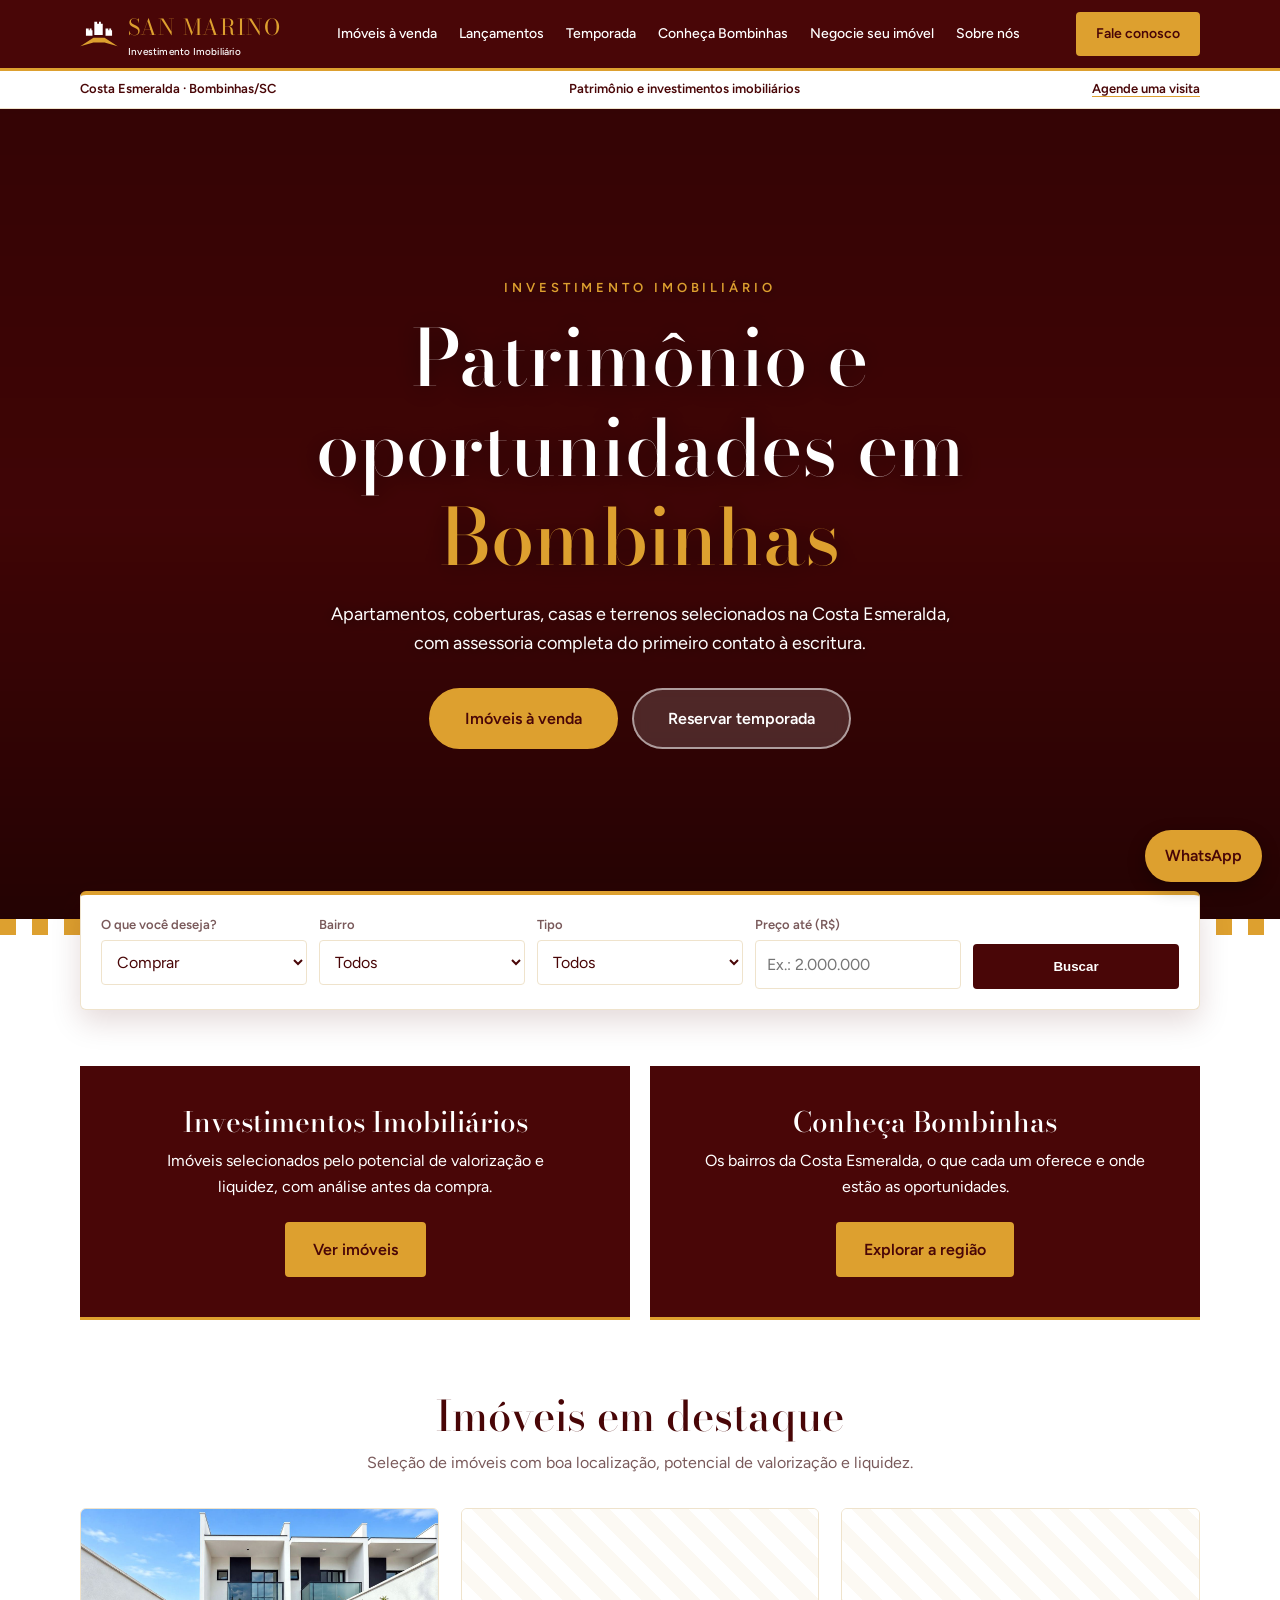
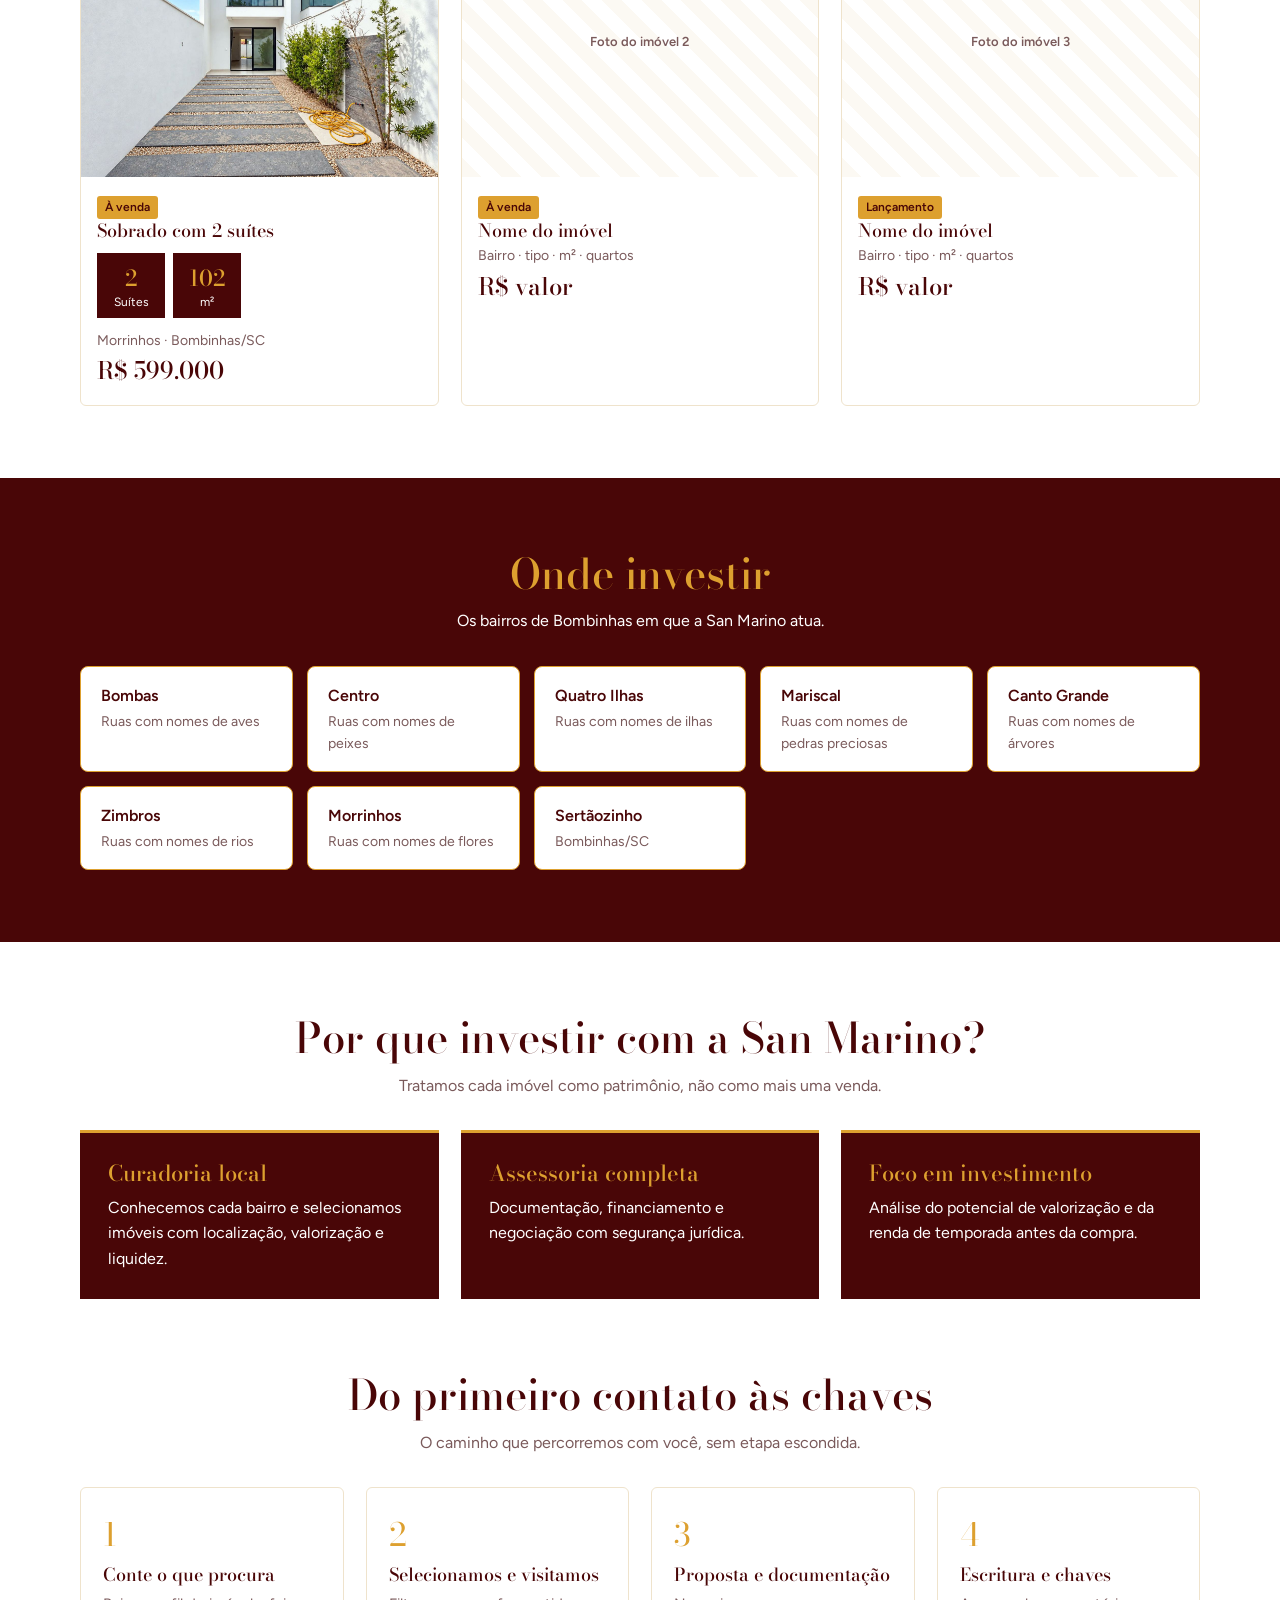
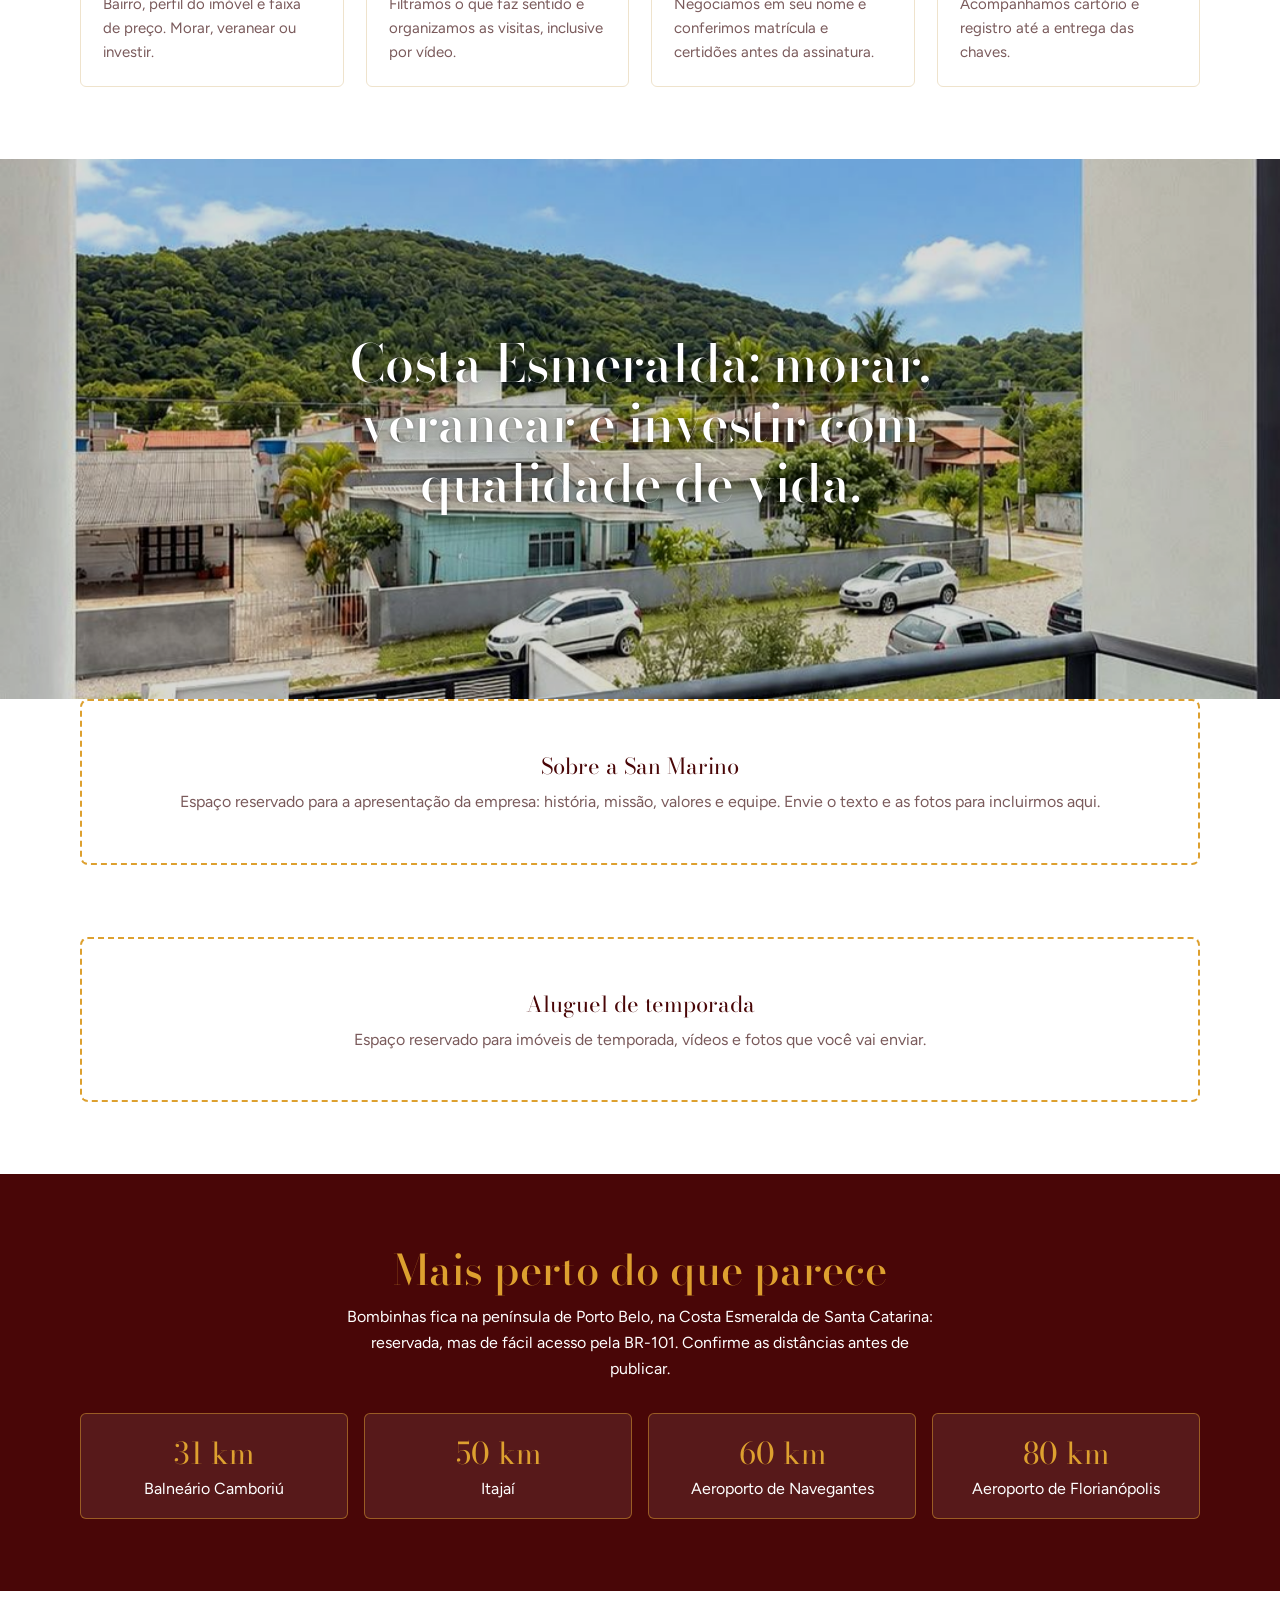
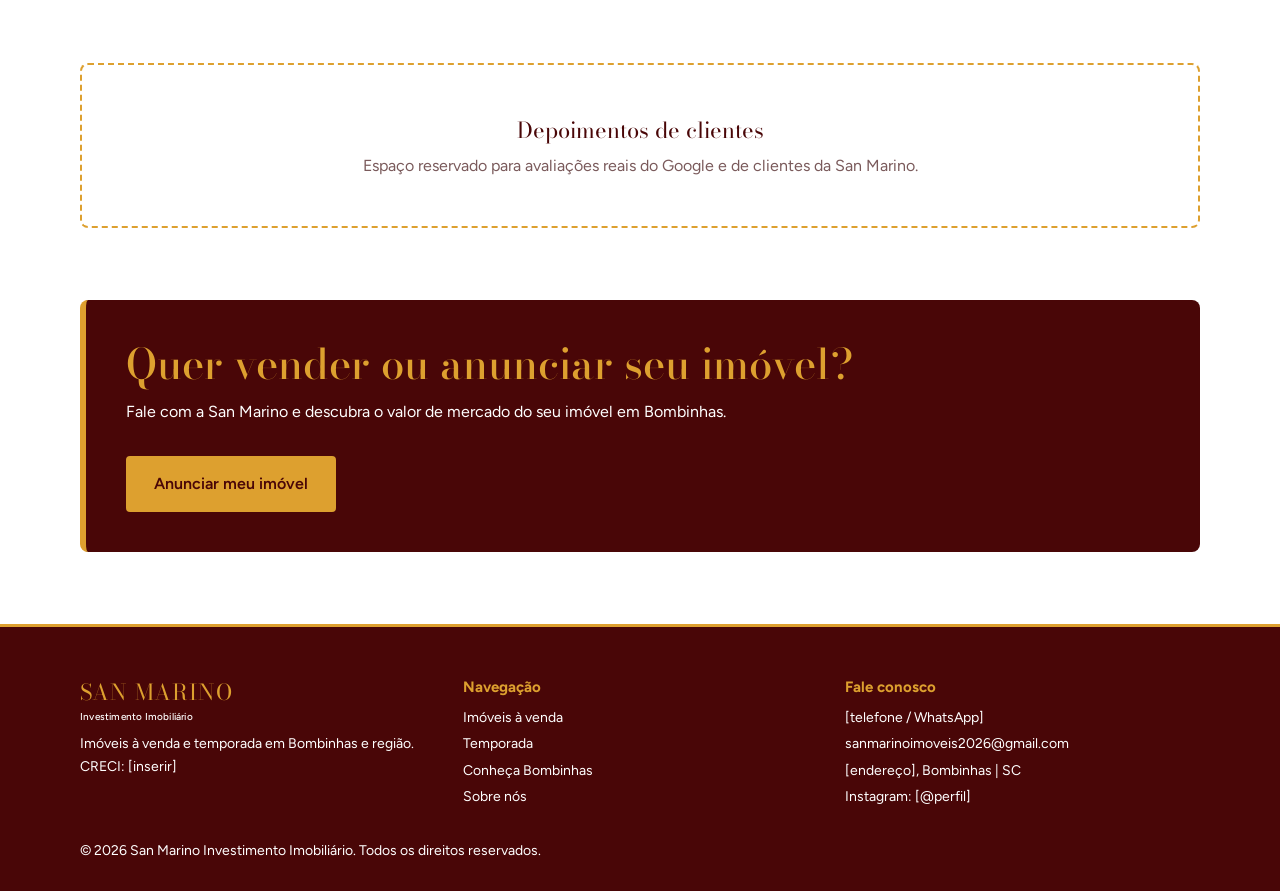
==== index.html @ 5d08e6c1 "Add files via upload" ====
<!DOCTYPE html>
<html lang="pt-BR">
<head>
<meta charset="utf-8">
<meta name="viewport" content="width=device-width, initial-scale=1, viewport-fit=cover">
<title>San Marino Investimento Imobiliário — Imóveis em Bombinhas</title>
<link rel="stylesheet" href="https://fonts.googleapis.com/css2?family=Bodoni+Moda:opsz,wght@6..96,400..700&family=Figtree:wght@400;600&display=swap">
<style>
:root{--bo:#490607;--bo2:#490607;--go:#dda02f;--bg:#fff;--sf:#fff;--tx:#490607;--mu:#7a5a5b;--ln:#efe3cc;--lt:#fcf9f3;
box-sizing:border-box;padding-top:env(safe-area-inset-top,0px);padding-bottom:env(safe-area-inset-bottom,0px)}

*{box-sizing:border-box;margin:0}
html{scroll-behavior:smooth}
body{background:var(--bg);color:var(--tx);font:400 16px/1.6 Figtree,system-ui,sans-serif}
h1,h2,h3{font-family:'Bodoni Moda',Georgia,serif;line-height:1.15;font-weight:500;letter-spacing:0}
a{color:inherit;text-decoration:none}
.w{max-width:1160px;margin:0 auto;padding:0 20px}
section{padding:72px 0}
h2{font-size:clamp(28px,4vw,42px);margin-bottom:10px}
.sub{color:var(--mu);max-width:60ch;margin-bottom:32px}
.btn{display:inline-block;padding:13px 26px;border-radius:4px;font-weight:600;background:var(--go);color:var(--bo2);border:2px solid var(--go)}
.btn.o{background:transparent;color:#fff;border-color:#fff}.btn{color:var(--bo)}
.btn:focus-visible,a:focus-visible,select:focus-visible,input:focus-visible{outline:3px solid var(--go);outline-offset:2px}
header{position:sticky;top:0;z-index:20;background:var(--bo);color:#fff;border-bottom:3px solid var(--go)}
header .w{display:flex;align-items:center;justify-content:space-between;height:68px;gap:16px}
.logo{display:flex;align-items:center;gap:10px;font-family:'Bodoni Moda',Georgia,serif;font-weight:400;font-size:22px;color:var(--go);letter-spacing:.04em}
.logo svg{width:38px;height:28px}
.logo small{display:block;font:500 10px Figtree,sans-serif;color:#fff;letter-spacing:.02em}
nav{display:flex;gap:22px;font-size:14px;font-weight:500}
nav a:hover{color:var(--go)}
@media(max-width:900px){nav{display:none}}
.hero{position:relative;min-height:90vh;display:grid;place-items:center;text-align:center;color:#fff;background:var(--bo);overflow:hidden;padding:90px 0}
.hero video{position:absolute;left:0;top:-20%;width:100%;height:140%;object-fit:cover;will-change:transform}
.hero::after{content:"";position:absolute;inset:0;background:linear-gradient(180deg,rgba(0,0,0,.28),rgba(0,0,0,.12) 50%,rgba(0,0,0,.5))}
.hero .w{position:relative;z-index:2}
.hero .eye{color:var(--go);letter-spacing:.3em;font-size:13px;font-weight:600;margin-bottom:14px;text-transform:uppercase}
.hero h1{text-shadow:0 2px 24px rgba(0,0,0,.45);font-size:clamp(38px,7vw,78px);max-width:16ch;margin:0 auto 18px}
.hero h1 em{font-style:normal;color:var(--go)}
.hero p{text-shadow:0 1px 12px rgba(0,0,0,.5);max-width:52ch;margin:0 auto 30px;font-size:18px;color:#fff}
.hero .btns{display:flex;gap:14px;justify-content:center;flex-wrap:wrap}
.hero .btn{border-radius:50px;padding:16px 34px}
.hero .btn.o{background:rgba(255,255,255,.14);-webkit-backdrop-filter:blur(8px);backdrop-filter:blur(8px);border-color:rgba(255,255,255,.55)}
.merl{height:16px;background:var(--go);-webkit-mask:conic-gradient(from 90deg at 50% 100%,#000 25%,#0000 0) 0 0/32px 100%;mask:linear-gradient(90deg,#000 50%,#0000 0) 0 0/32px 100%}
.search{margin-top:-44px;position:relative;z-index:5}
.sbox{background:var(--sf);border:1px solid var(--ln);border-top:4px solid var(--go);border-radius:6px;padding:20px;display:grid;grid-template-columns:repeat(auto-fit,minmax(170px,1fr));gap:12px;box-shadow:0 12px 30px rgba(73,6,7,.15)}
label{font-size:13px;font-weight:600;color:var(--mu);display:block;margin-bottom:4px}
select,input{width:100%;padding:11px;border:1px solid var(--ln);border-radius:4px;background:var(--bg);color:var(--tx);font:inherit}
.sbox .btn{align-self:end;background:var(--bo);color:#fff;border-color:var(--bo);cursor:pointer}
.grid{display:grid;grid-template-columns:repeat(auto-fit,minmax(260px,1fr));gap:22px}
.card{background:var(--sf);border:1px solid var(--ln);border-radius:6px;overflow:hidden}
.ph{aspect-ratio:4/3;background:repeating-linear-gradient(45deg,var(--lt),var(--lt) 14px,#fff 14px,#fff 28px);display:grid;place-items:center;color:var(--mu);font-size:13px;font-weight:600;text-align:center;padding:12px}
.card .b{padding:16px}
.card h3{font-size:18px;margin:2px 0 4px}
.tag{font-size:12px;font-weight:600;color:var(--bo);background:var(--go);padding:2px 8px;border-radius:3px;display:inline-block}
.pr{color:var(--mu);font-size:14px}
.band{background:var(--bo);color:#fff}
.band .sub{color:#fff}
.band h2{color:var(--go)}
.bairros{display:grid;grid-template-columns:repeat(auto-fit,minmax(210px,1fr));gap:14px}
.bairros a{padding:16px 20px;border:1.5px solid var(--go);border-radius:8px;background:#fff;font-weight:600;color:var(--bo)}
.bairros a span{display:block;font-weight:400;font-size:14px;color:var(--mu);margin-top:2px}
.bairros a:hover{background:var(--go);color:var(--bo2)}.bairros a:hover span{color:var(--bo)}
.pill{background:var(--bo);color:#fff;padding:28px;border-top:3px solid var(--go)}
.pill h3{font-size:22px;margin-bottom:8px;color:var(--go)}
.pill p{color:#fff}
.steps{counter-reset:s;display:grid;grid-template-columns:repeat(auto-fit,minmax(220px,1fr));gap:22px}
.steps div{counter-increment:s;background:var(--sf);border:1px solid var(--ln);padding:22px;border-radius:6px}
.steps div::before{content:counter(s);font:400 32px 'Bodoni Moda',Georgia,serif;color:var(--go);display:block}
.steps h3{font-size:18px;margin:6px 0}
.steps p{color:var(--mu);font-size:15px}
.slot{border:2px dashed var(--go);border-radius:8px;padding:48px 24px;text-align:center;color:var(--mu);background:var(--sf)}
.slot strong{display:block;color:var(--tx);font:400 22px 'Bodoni Moda',Georgia,serif;margin-bottom:6px}
.dist{display:grid;grid-template-columns:repeat(auto-fit,minmax(140px,1fr));gap:16px;margin-top:24px}
.dist div{text-align:center;padding:16px;background:rgba(255,255,255,.08);border:1px solid rgba(221,160,47,.5);border-radius:6px}
.dist b{display:block;font:400 30px 'Bodoni Moda',Georgia,serif;color:var(--go)}
footer{background:var(--bo);color:#fff;border-top:3px solid var(--go);padding:48px 0 28px;font-size:14px}
footer .g{display:grid;grid-template-columns:repeat(auto-fit,minmax(220px,1fr));gap:28px;margin-bottom:28px}
footer h4{color:var(--go);margin-bottom:8px;font-size:15px}
footer li{list-style:none;margin-bottom:4px}footer ul{padding:0}
.wa{position:fixed;right:18px;bottom:calc(18px + env(safe-area-inset-bottom,0px));background:var(--go);color:var(--bo);border-radius:50px;padding:13px 20px;font-weight:600;z-index:30;box-shadow:0 6px 18px rgba(0,0,0,.3)}
@media(prefers-reduced-motion:reduce){html{scroll-behavior:auto}}

[hidden]{display:none!important}
section{scroll-margin-top:72px}
.px{position:relative;overflow:hidden;background:var(--lt)}
.px>img{position:absolute;left:0;top:-20%;width:100%;height:140%;object-fit:cover;will-change:transform}
.par{height:60vh;min-height:360px;display:grid;place-items:center;text-align:center;color:#fff}
.par::after,.pv::after{content:"";position:absolute;inset:0;background:linear-gradient(180deg,rgba(73,6,7,.3),rgba(73,6,7,.65))}
.pv::after{background:linear-gradient(180deg,rgba(0,0,0,0) 40%,rgba(0,0,0,.6))}
.par::after{background:rgba(0,0,0,.15)}
.par h2{text-shadow:0 2px 22px rgba(0,0,0,.65),0 0 3px rgba(0,0,0,.35)}
.pv h1,.pv p{text-shadow:0 2px 18px rgba(0,0,0,.55)}
.par .cap{position:relative;z-index:2;padding:0 20px;max-width:760px}
.par h2{font-size:clamp(28px,5vw,52px)}
a.card{display:block;transition:transform .2s}a.card:hover{transform:translateY(-4px)}
.ph img{width:100%;height:100%;object-fit:cover;display:block}
.pv{height:78vh;min-height:460px;display:flex;align-items:flex-end;color:#fff}
.pv .ov{position:relative;z-index:2;padding:0 20px 56px;max-width:1160px;width:100%;margin:0 auto}
.pv h1{font-size:clamp(32px,6vw,64px);max-width:18ch;margin:12px 0 8px}
.back{display:inline-block;margin:22px 0 0;font-weight:600;color:var(--bo)}
.facts{display:grid;grid-template-columns:repeat(auto-fit,minmax(130px,1fr));gap:14px;margin:0 0 28px}
.facts div{border-top:3px solid var(--go);padding-top:8px}
.facts b{display:block;font:400 28px 'Bodoni Moda',Georgia,serif}
.facts span{color:var(--mu);font-size:14px}
.two{display:grid;grid-template-columns:2fr 1fr;gap:40px;align-items:start}
@media(max-width:860px){.two{grid-template-columns:1fr}}
.two p{margin-bottom:16px;max-width:68ch}
.price{padding:26px;border:1px solid var(--ln);border-top:4px solid var(--go);border-radius:6px;position:sticky;top:90px;background:#fff}
.price b{display:block;font:400 40px 'Bodoni Moda',Georgia,serif;margin:6px 0 14px}
.price .btn{display:block;text-align:center;margin-top:10px}
.hl{list-style:none;padding:0;display:grid;grid-template-columns:repeat(auto-fit,minmax(250px,1fr));gap:12px 28px}
.hl li::before{content:"✓";color:var(--go);font-weight:700;margin-right:10px}
.gal{display:grid;gap:20px}
.gal .row{display:grid;grid-template-columns:1fr 1fr;gap:20px}
.gal .fr{position:relative;overflow:hidden;border-radius:6px;background:var(--lt);margin:0}
.gal .w1{height:70vh;min-height:320px}.gal .w2{aspect-ratio:3/4}
@media(max-width:700px){.gal .row{grid-template-columns:1fr}}
.fr figcaption{position:absolute;left:0;bottom:0;z-index:2;background:#fff;color:var(--bo);padding:8px 16px;font-weight:600;font-size:14px;border-top-right-radius:6px}
.merl{position:relative;z-index:2}

.topbar{background:#fff;color:var(--bo);font-size:13px;font-weight:600;border-bottom:1px solid var(--ln)}
.topbar .w{display:flex;justify-content:space-between;gap:16px;padding:8px 20px;flex-wrap:wrap}
.topbar a{color:var(--bo);text-decoration:underline;text-decoration-color:var(--go);text-underline-offset:3px}
@media(max-width:700px){.topbar span:nth-child(2){display:none}}
.duo{display:grid;grid-template-columns:1fr 1fr;gap:20px}
@media(max-width:700px){.duo{grid-template-columns:1fr}}
.bx{background:var(--bo);color:#fff;padding:40px 28px;text-align:center;border-bottom:3px solid var(--go)}
.bx h2{color:#fff;font-size:28px}
.bx p{margin:0 auto 22px;max-width:44ch}
.spec{display:flex;gap:8px;margin:12px 0}
.spec span{background:var(--bo);color:#fff;font-size:12px;text-align:center;padding:8px 14px;min-width:68px;line-height:1.2}
.spec b{display:block;font:500 22px 'Bodoni Moda',Georgia,serif;color:var(--go)}
.card .pr b{font:500 24px 'Bodoni Moda',Georgia,serif;color:var(--bo)}
#topo section>.w>h2,#topo section>.w>.sub{text-align:center;margin-left:auto;margin-right:auto}
</style>
</head>
<body>
<header><div class="w">
<a class="logo" href="#topo" aria-label="San Marino Investimento Imobiliário">
<svg viewBox="0 0 40 30" fill="#fff" aria-hidden="true"><path d="M15 2h3v2h2V2h2v2h2v2h0v10H15zM6 9h3v2h1V9h2v2h1v6H6zM27 9h3v2h1V9h2v2h1v6h-7z"/><path d="M0 28 14 19h12l14 9-14-4H14z" fill="#dda02f"/></svg>
<span>SAN MARINO<small>Investimento Imobiliário</small></span></a>
<nav><a href="#imoveis">Imóveis à venda</a><a href="#imoveis">Lançamentos</a><a href="#temporada">Temporada</a><a href="#bombinhas">Conheça Bombinhas</a><a href="#negocie">Negocie seu imóvel</a><a href="#sobre">Sobre nós</a></nav>
<a class="btn" href="#contato" style="padding:9px 18px;font-size:14px">Fale conosco</a>
</div></header>
<div class="topbar"><div class="w"><span>Costa Esmeralda · Bombinhas/SC</span><span>Patrimônio e investimentos imobiliários</span><a href="#contato">Agende uma visita</a></div></div>

<main id="topo">
<div class="hero">
<video id="hv" data-p="0.2" autoplay muted loop playsinline preload="auto" aria-hidden="true" src="[data-uri]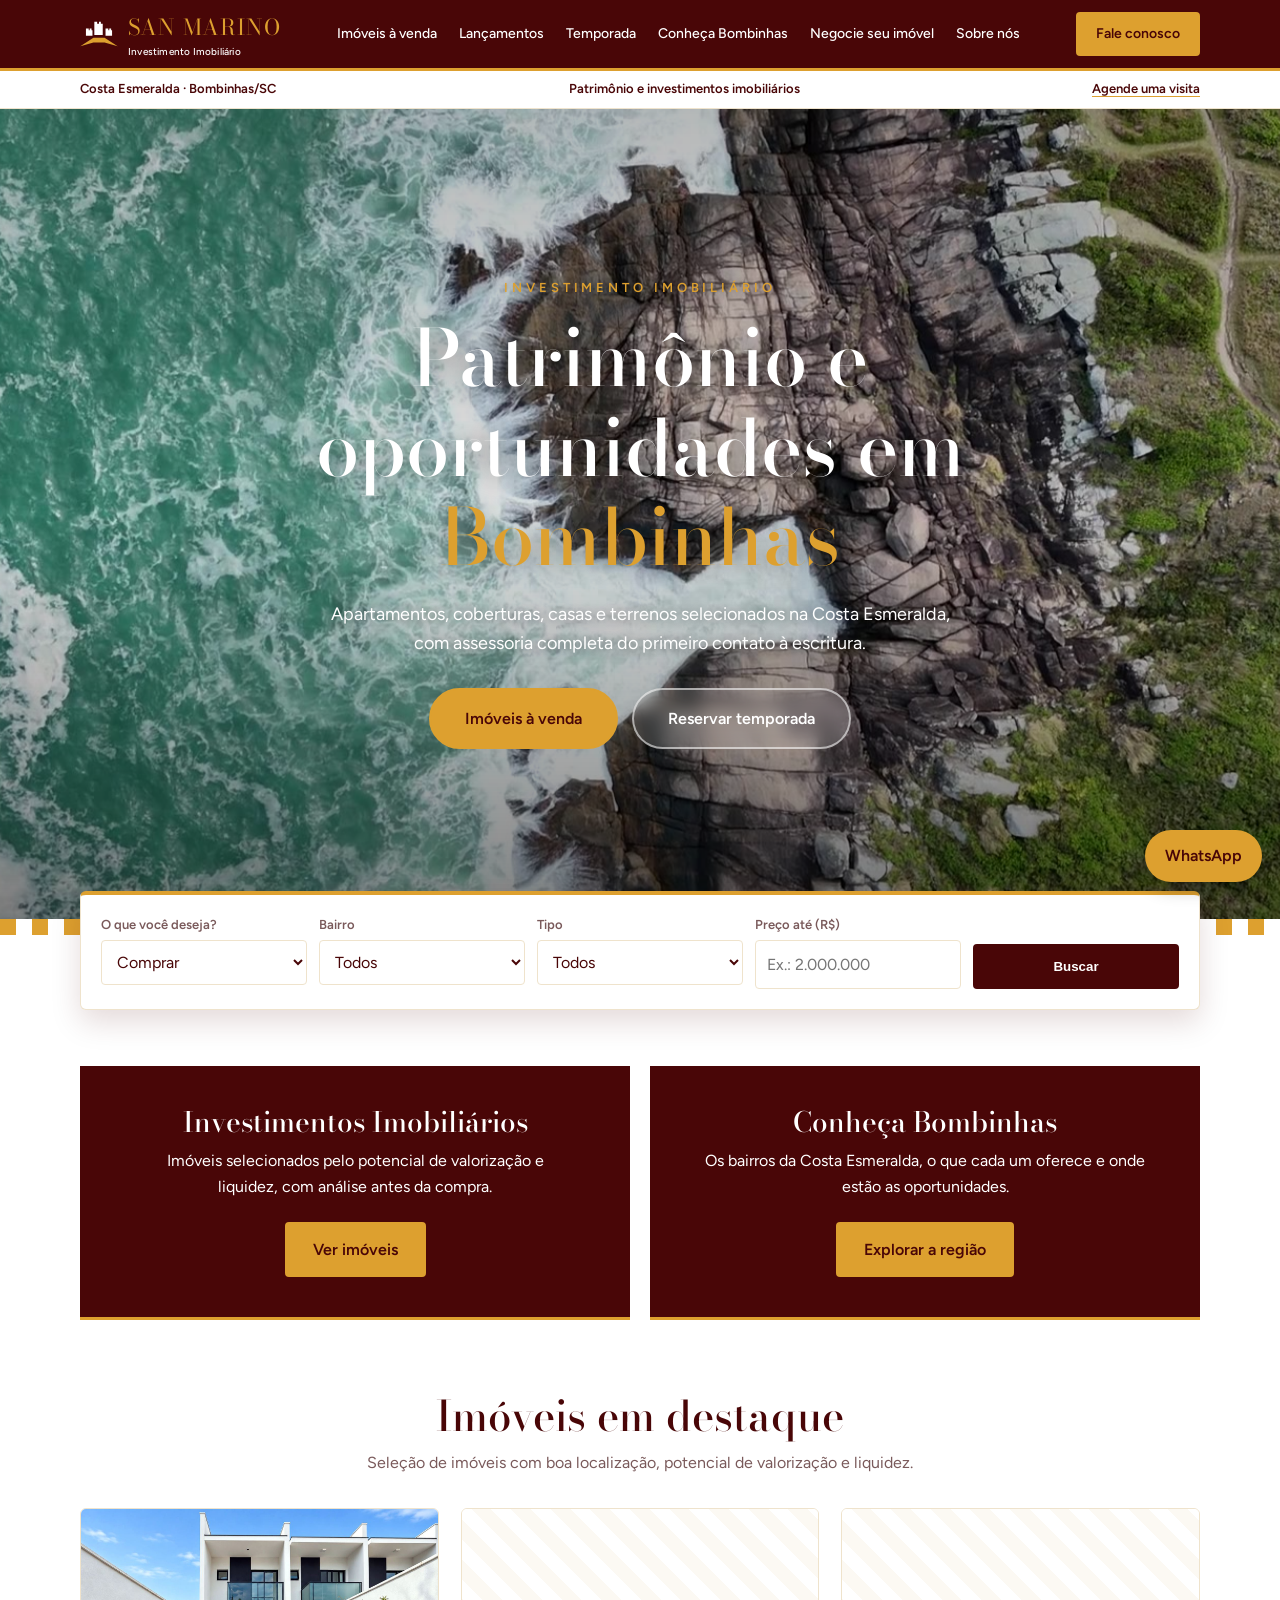
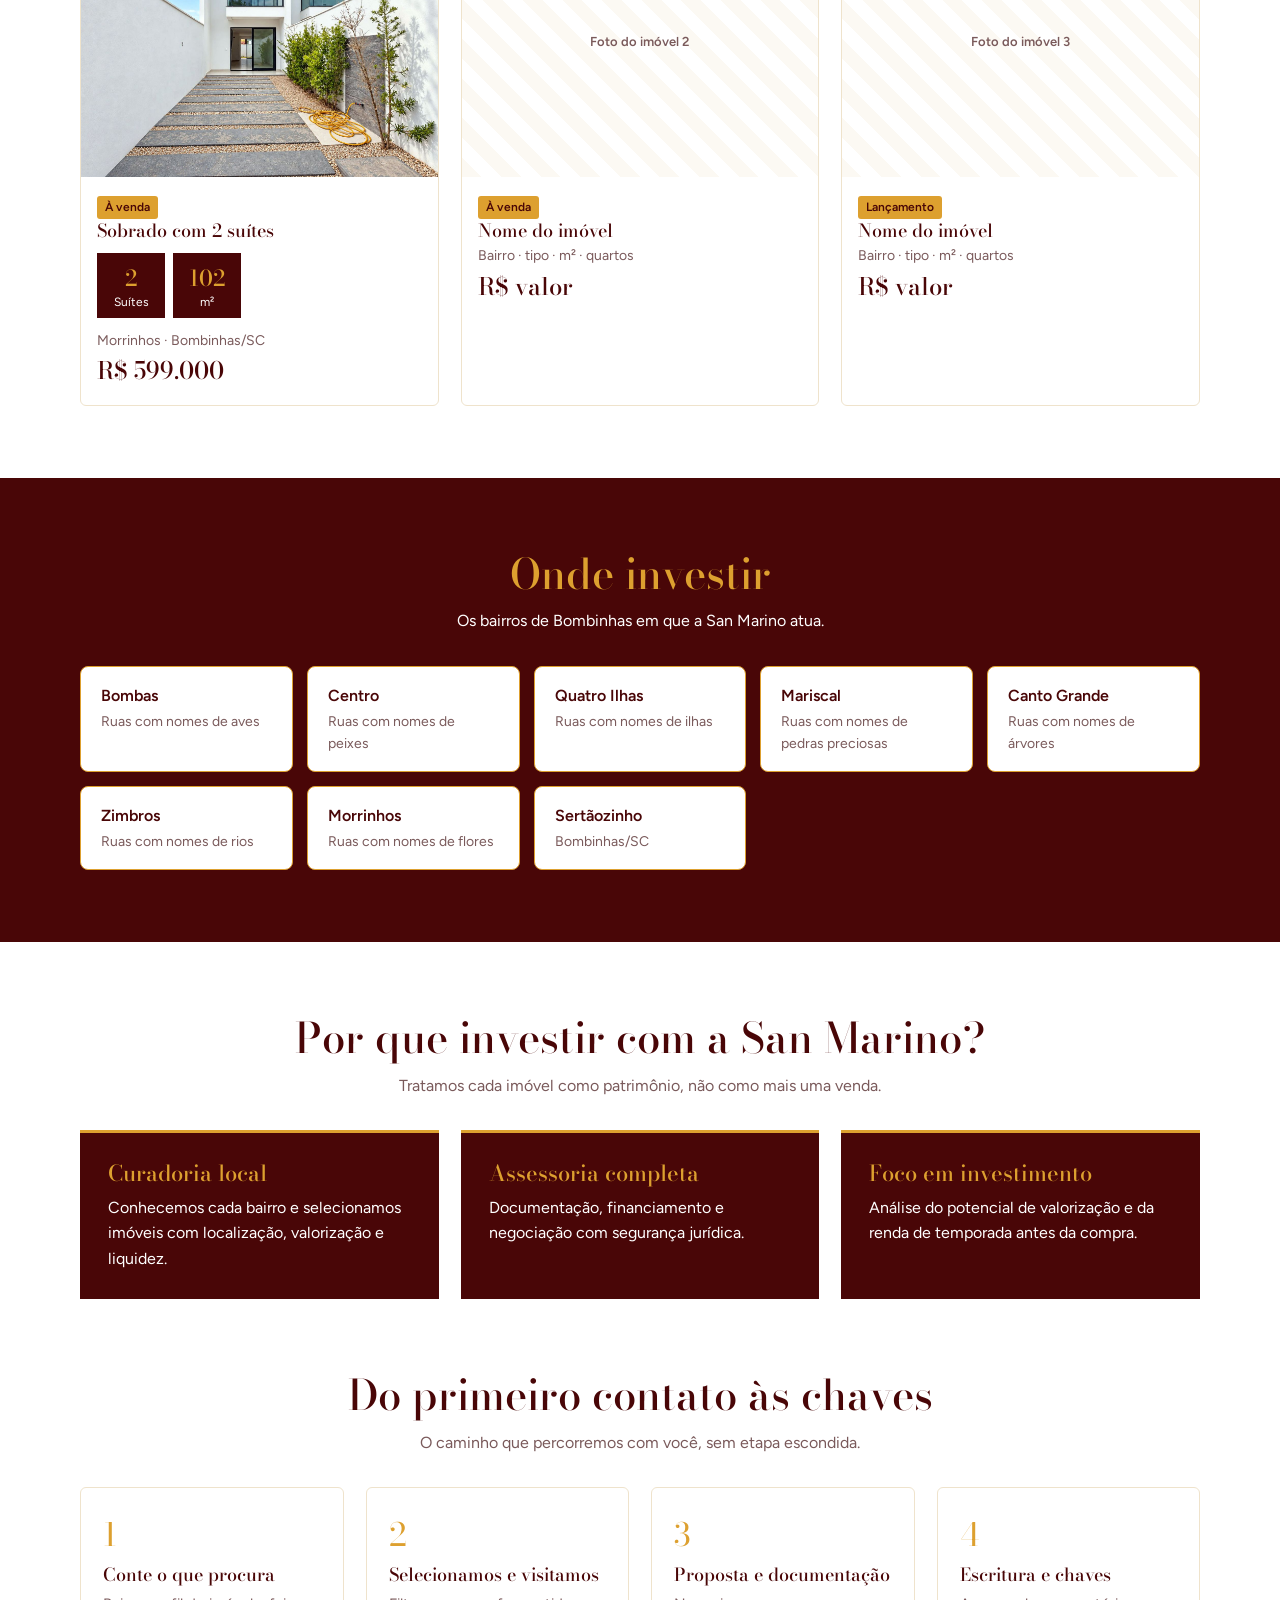
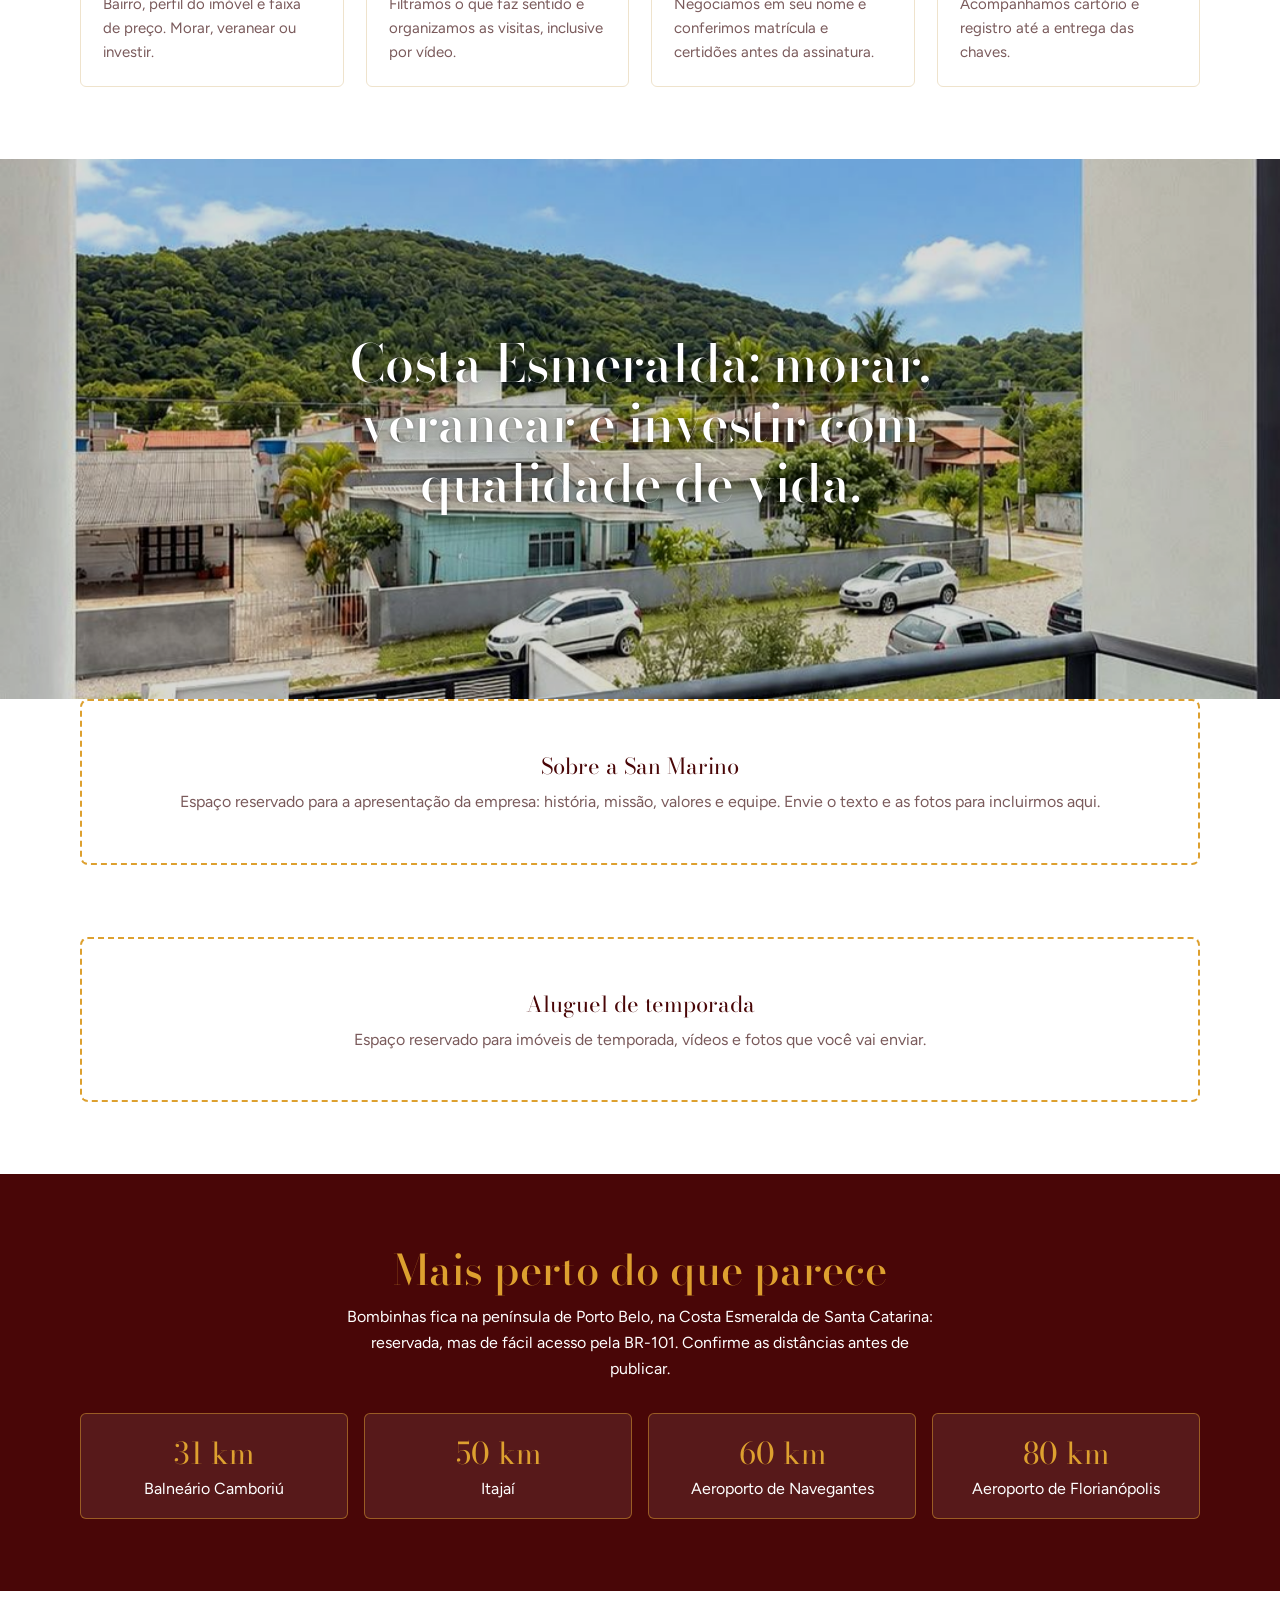
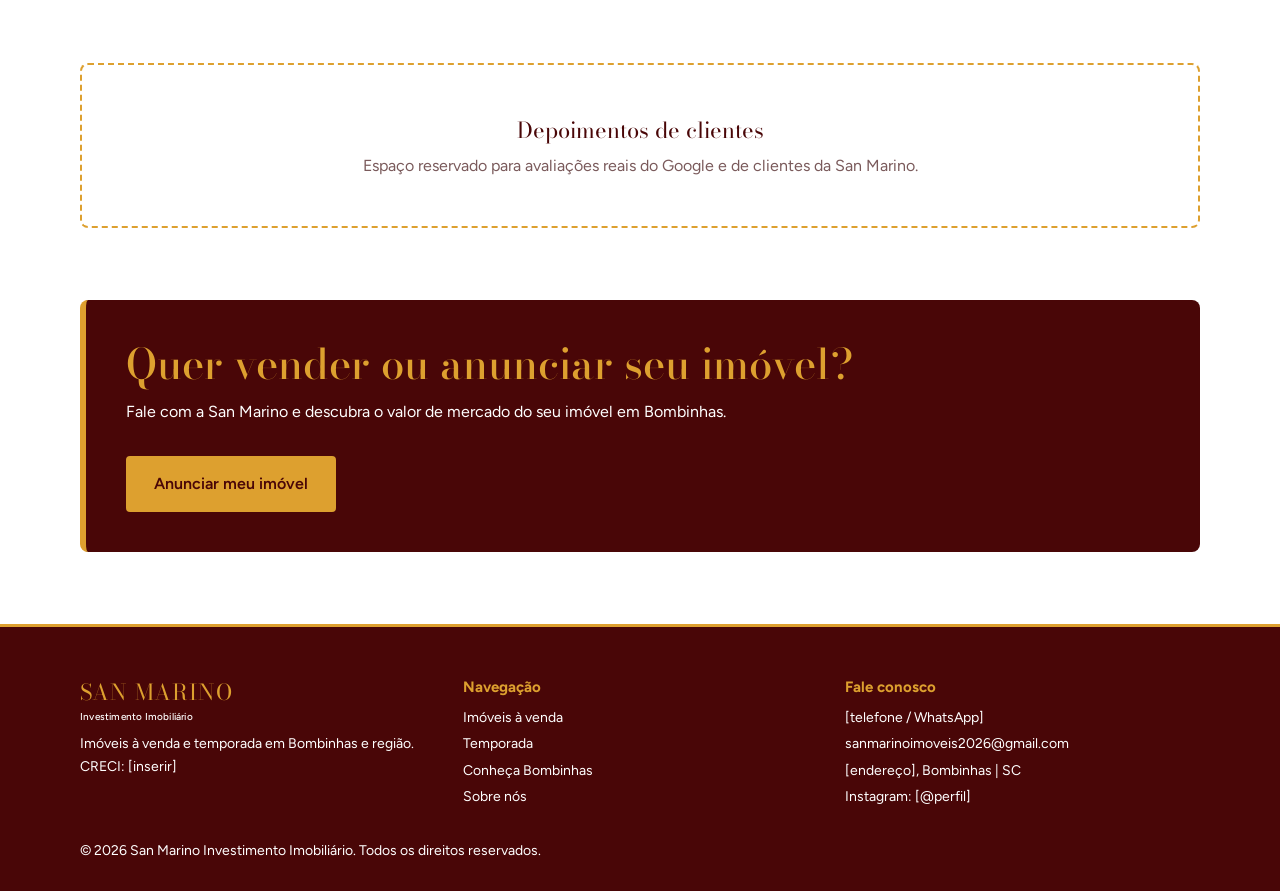
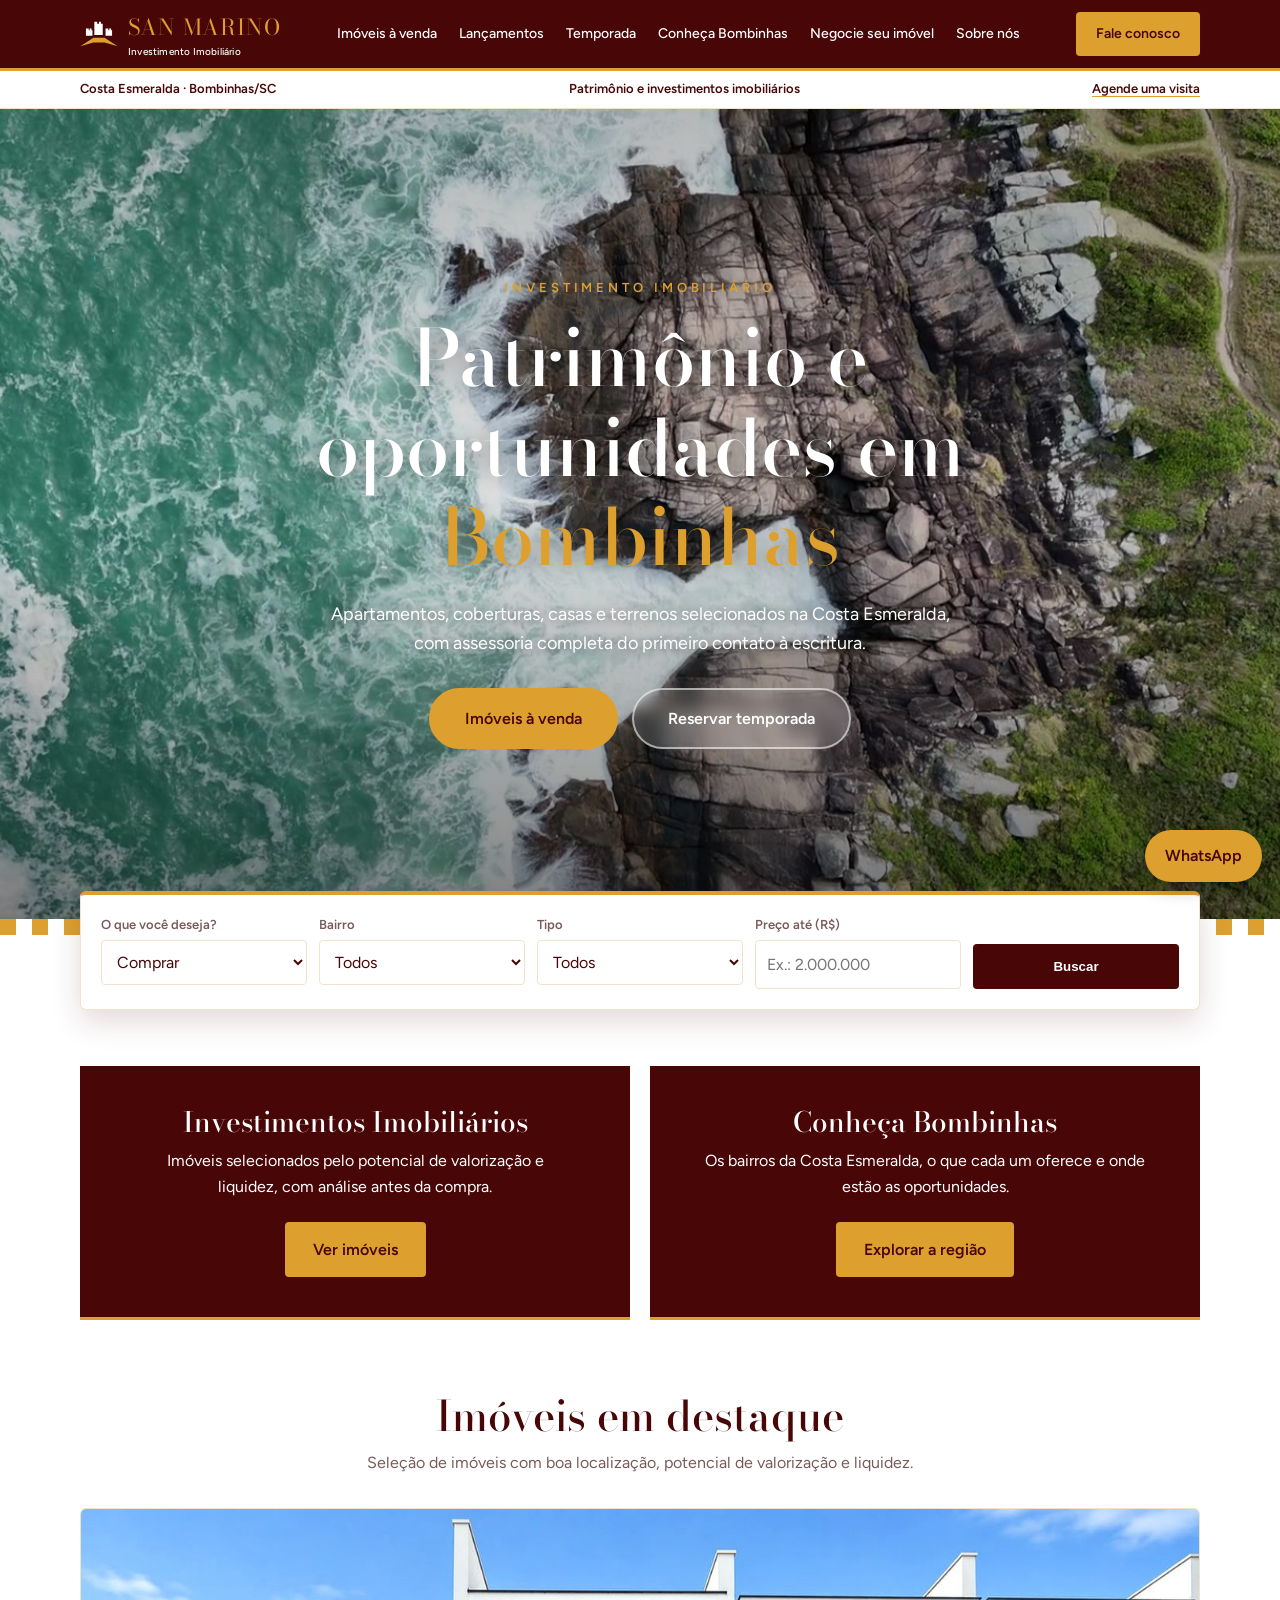
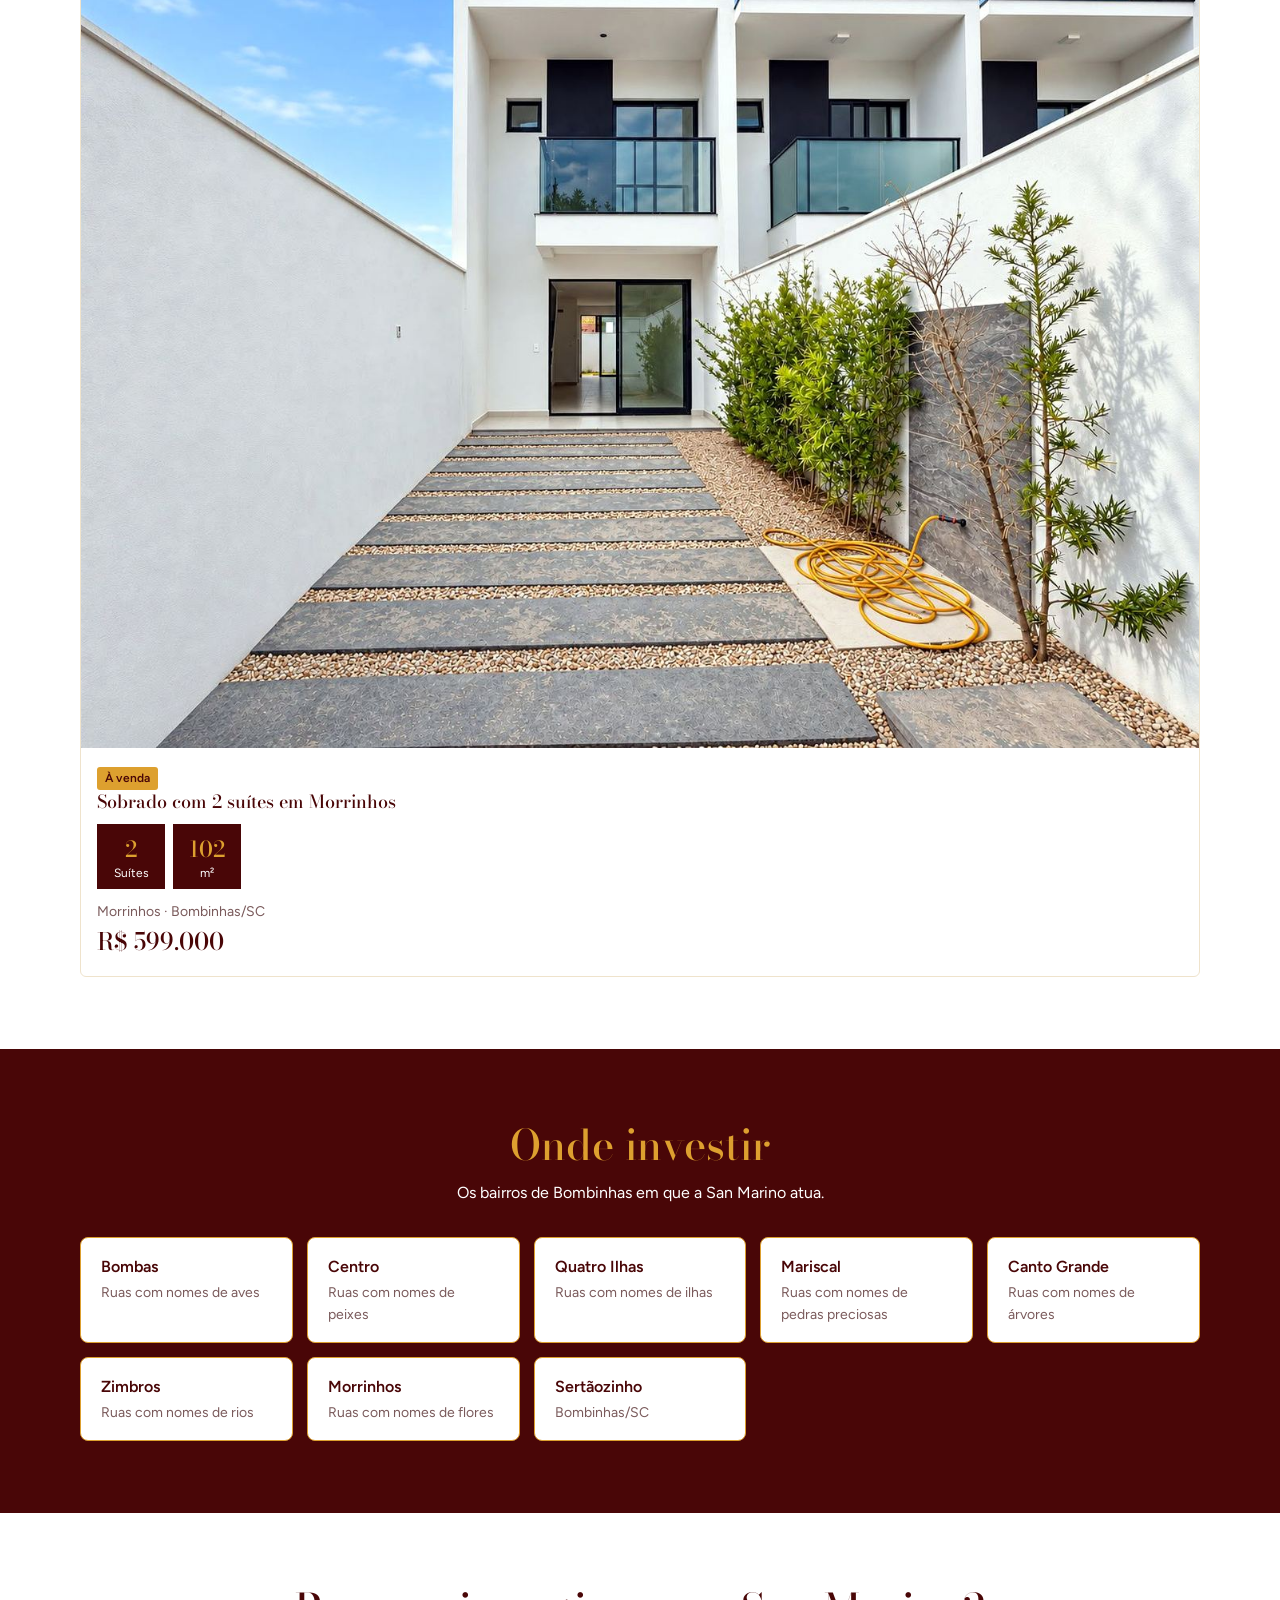
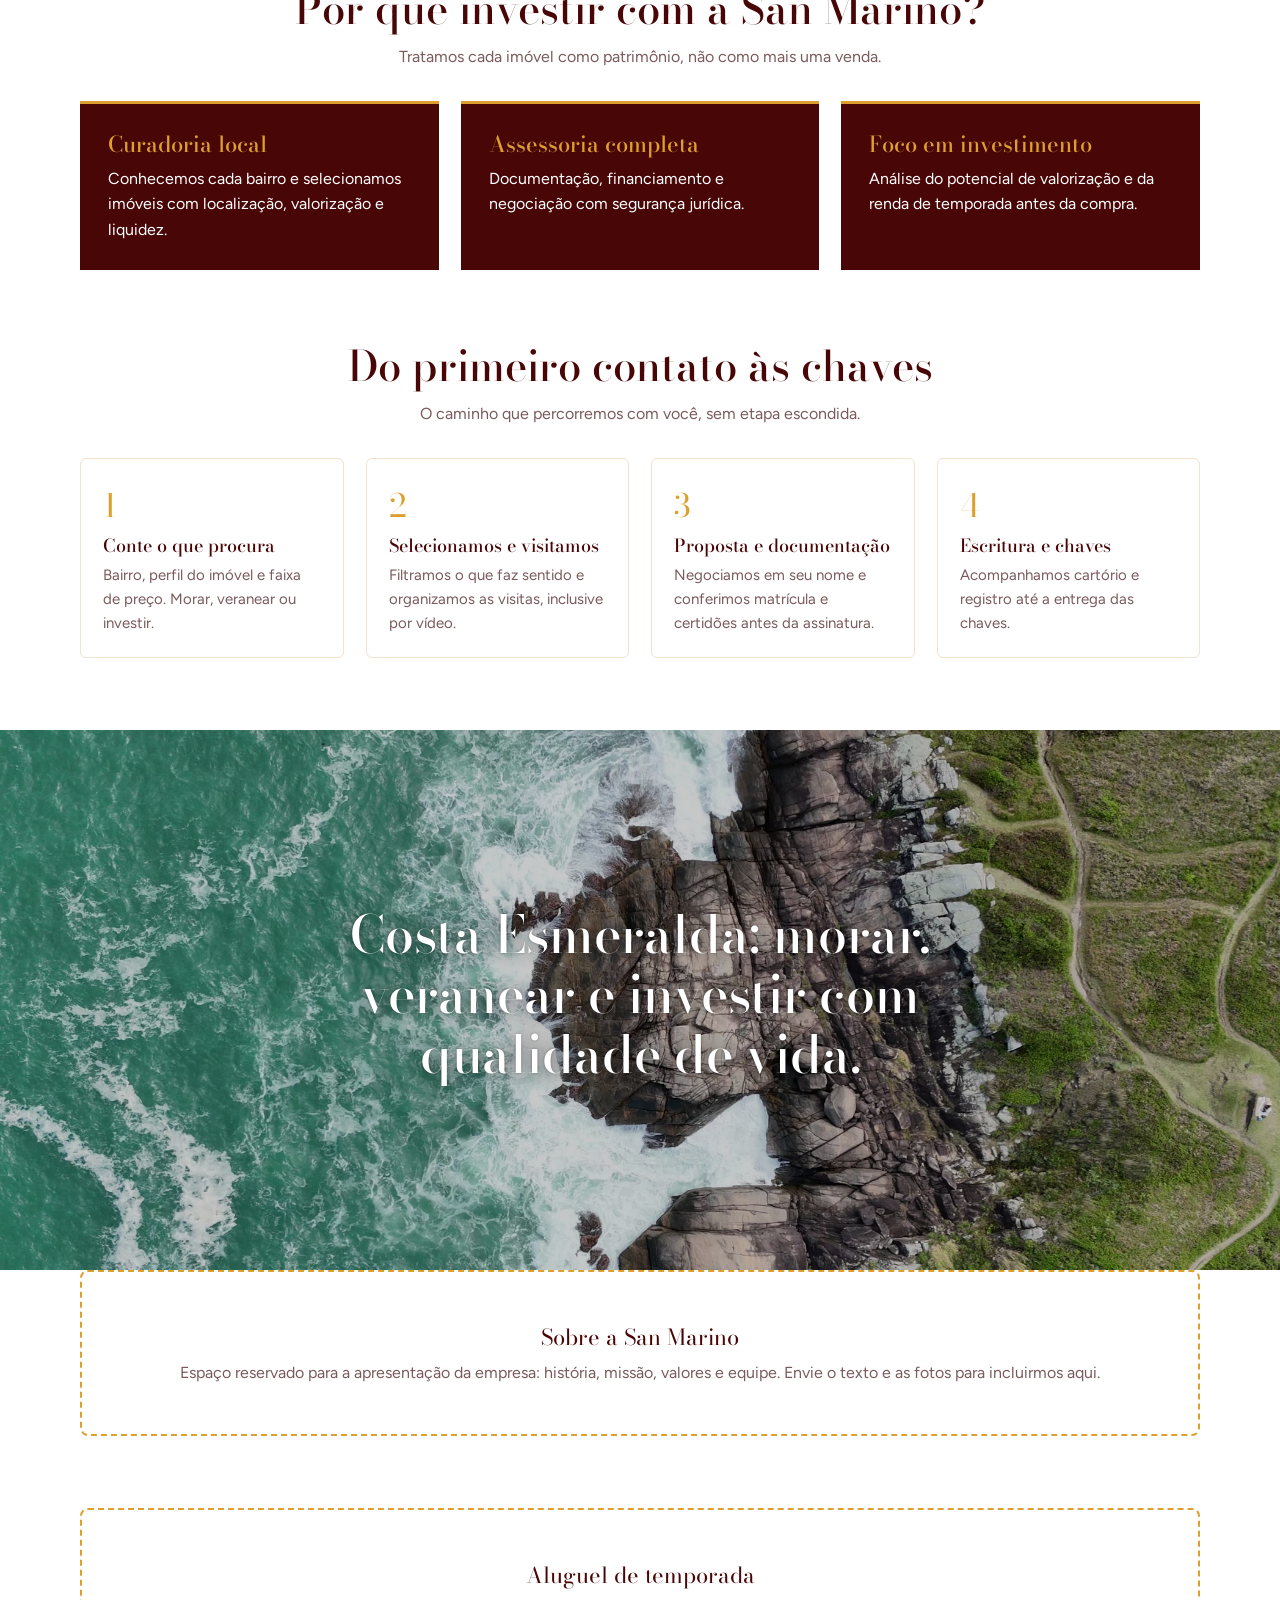
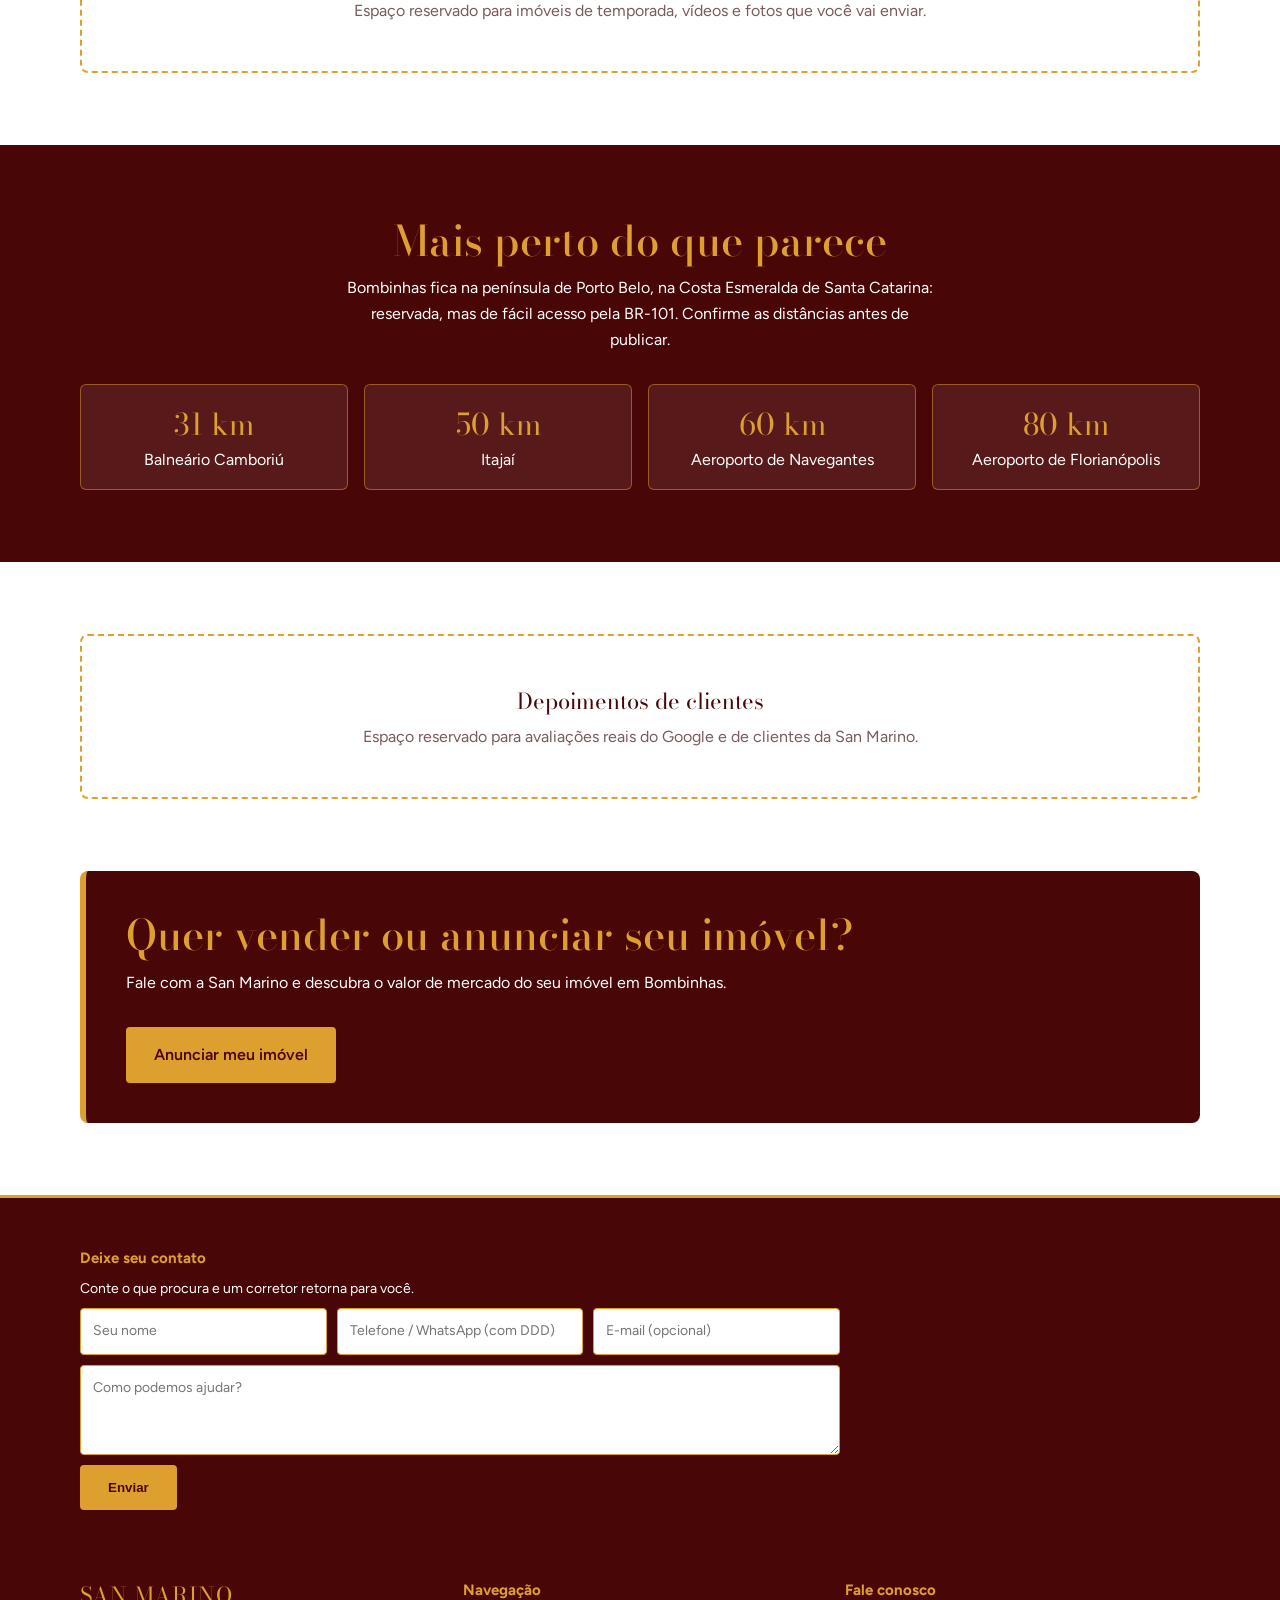
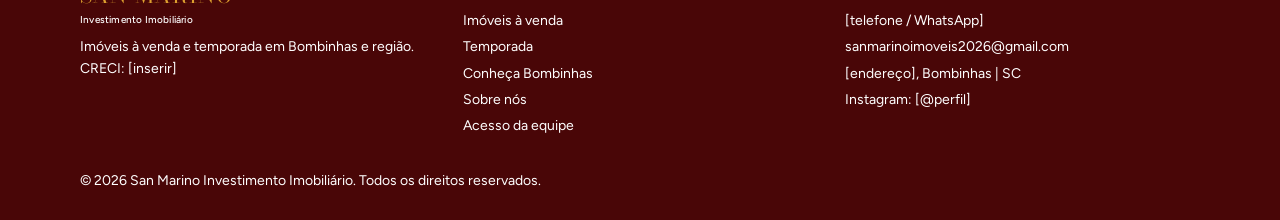
